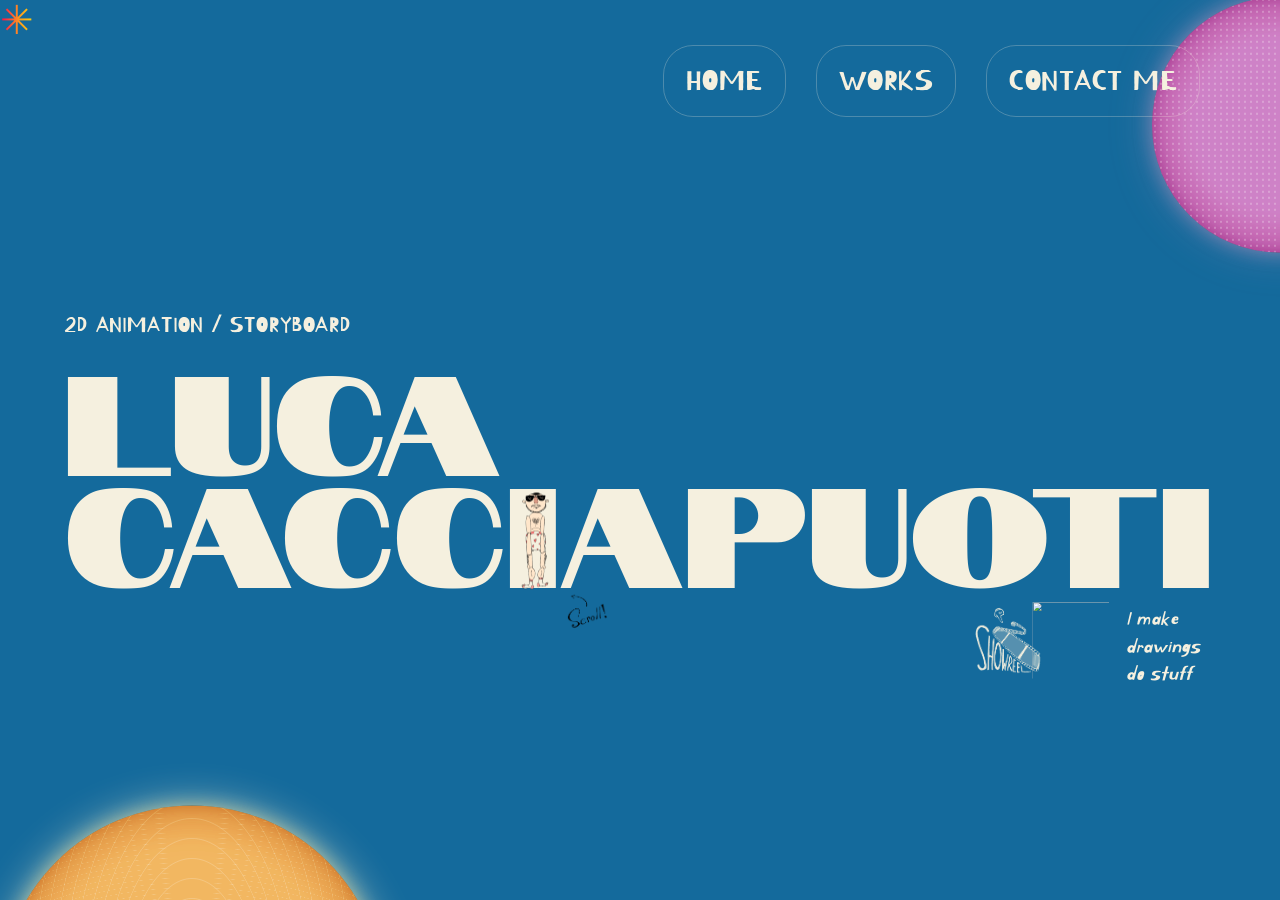
==== index.html @ f77427c1 "PHONEupdate_home35" ====
<!DOCTYPE html>
<html lang="en">
<head>
    <meta charset="UTF-8">
    <meta name="viewport" content="width=device-width, initial-scale=1.0">
    <title>Home</title>
    <link rel="stylesheet" href="css/style.css">

    <style>
        /* =========================
           ABOUT ME - ICONA
        ========================= */

        .name-stack {
            position: relative;
        }

        .about-me-button,
        .showreel-button {
            position: absolute;
            left: calc(83% + var(--about-me-offset, 30px));
            top: 112%;
            width: clamp(55px, 7vw, 100px);
            aspect-ratio: 1;
            padding: 0;
            border: 0;
            background: transparent;
            cursor: pointer;
            z-index: 20;

            opacity: 0;
            animation:
                aboutMeEntrance 0.7s ease 1.2s forwards,
                aboutMeWiggle 2.4s ease-in-out 1.2s infinite alternate;

            transform-origin: center;
            scale: 1;
            transition: scale 0.25s ease;
        }

        .about-me-button:hover,
        .showreel-button:hover {
            scale: 1.1;
        }

        .showreel-button {
            left: calc(83% + var(--about-me-offset, 30px) - clamp(85px, 10vw, 125px));
        }

        .about-me-button img,
        .showreel-button img {
            position: absolute;
            inset: 0;
            display: block;
            width: 170%;
            height: 170%;
            object-fit: contain;
            pointer-events: none;
        }

        .about-me-button .about-frame-2,
        .about-me-button .about-frame-3,
        .showreel-button .showreel-frame-2,
        .showreel-button .showreel-frame-3 {
            opacity: 0;
        }

        @keyframes aboutMeEntrance {
            from {
                opacity: 0;
                translate: 0 20px;
            }
            to {
                opacity: 1;
                translate: 0 0;
            }
        }

        @keyframes aboutMeWiggle {
            from { rotate: -4deg; }
            to { rotate: 4deg; }
        }


        /* =========================
           ABOUT ME - OVERLAY
        ========================= */

        .about-overlay {
            position: fixed;
            inset: 0;
            z-index: 99999;

            display: flex;
            align-items: center;
            justify-content: center;

            box-sizing: border-box;
            padding: 30px;

            background: rgba(12, 24, 35, 0.72);
            backdrop-filter: blur(7px);
            -webkit-backdrop-filter: blur(7px);

            opacity: 0;
            visibility: hidden;
            pointer-events: none;

            transition:
                opacity 0.3s ease,
                visibility 0.3s ease;
        }

        .about-overlay.is-open {
            opacity: 1;
            visibility: visible;
            pointer-events: auto;
        }

        .about-panel {
            position: relative;

            display: grid;
            grid-template-columns: minmax(0, 1fr) minmax(0, 0.9fr);
            align-items: center;
            gap: clamp(30px, 5vw, 80px);

            box-sizing: border-box;
            width: min(100%, 1050px);
            max-height: 85vh;
            overflow-y: auto;

            padding: clamp(30px, 5vw, 70px);

            background: #f3f0e8;
            color: #202020;
            border-radius: 4px;

            transform: translateY(25px) scale(0.97);
            transition: transform 0.4s cubic-bezier(.2, .8, .2, 1);
        }

        .about-overlay.is-open .about-panel {
            transform: translateY(0) scale(1);
        }


        /* =========================
           SHOWREEL - MINIPLAYER OVERLAY
        ========================= */

        .showreel-overlay {
            position: fixed;
            inset: 0;
            z-index: 100000;
            display: flex;
            align-items: center;
            justify-content: center;
            box-sizing: border-box;
            padding: 24px;
            background: rgba(12, 24, 35, 0.78);
            backdrop-filter: blur(7px);
            -webkit-backdrop-filter: blur(7px);
            opacity: 0;
            visibility: hidden;
            pointer-events: none;
            transition: opacity 0.3s ease, visibility 0.3s ease;
        }

        .showreel-overlay.is-open {
            opacity: 1;
            visibility: visible;
            pointer-events: auto;
        }

        .showreel-player {
            position: relative;
            width: min(100%, 1000px);
            max-width: 90vw;
            aspect-ratio: 16 / 9;
            background: #000;
            border: 3px solid #f3f0e8;
            border-radius: 4px;
            box-shadow: 0 18px 70px rgba(0, 0, 0, 0.35);
            transform: translateY(20px) scale(0.97);
            transition: transform 0.35s cubic-bezier(.2, .8, .2, 1);
        }

        .showreel-overlay.is-open .showreel-player {
            transform: translateY(0) scale(1);
        }

        .showreel-player iframe {
            display: block;
            width: 100%;
            height: 100%;
            border: 0;
        }

        .showreel-close {
            position: absolute;
            top: -48px;
            right: -2px;
            width: 42px;
            height: 42px;
            padding: 0;
            border: 0;
            background: transparent;
            color: #f3f0e8;
            font: inherit;
            font-size: 38px;
            line-height: 1;
            cursor: pointer;
            transition: rotate 0.25s ease, scale 0.25s ease;
        }

        .showreel-close:hover {
            rotate: 90deg;
            scale: 1.1;
        }

        @media (max-width: 600px) {
            .showreel-overlay {
                padding: 18px;
            }

            .showreel-player {
                width: 100%;
                max-width: 100%;
            }

            .showreel-close {
                top: -44px;
                right: -4px;
            }
        }


        /* =========================
           ABOUT ME - PULSANTE DI CHIUSURA
        ========================= */

        .about-close {
            position: absolute;
            top: 12px;
            right: 16px;
            z-index: 10;

            display: flex;
            align-items: center;
            justify-content: center;

            width: 42px;
            height: 42px;
            padding: 0;

            border: none;
            background: transparent;
            color: inherit;

            font: inherit;
            font-size: 34px;
            line-height: 1;

            cursor: pointer;
            transition: rotate 0.25s ease, scale 0.25s ease;
        }

        .about-close:hover {
            rotate: 90deg;
            scale: 1.1;
        }


        /* =========================
           ABOUT ME - TESTO
        ========================= */

        .about-copy {
            position: relative;
            z-index: 2;
            min-width: 0;
        }

        .about-copy .about-eyebrow {
            margin: 0 0 15px;
            font-size: 12px;
            letter-spacing: 0.16em;
            text-transform: uppercase;
        }

        .about-copy h2 {
            margin: 0 0 25px;
            font-size: clamp(36px, 5vw, 64px);
            line-height: 0.95;
            letter-spacing: -0.06em;
        }

        .about-copy p {
            max-width: 440px;
            margin: 0 0 16px;
            font-size: clamp(14px, 1.2vw, 17px);
            line-height: 1.7;
        }


        /* =========================
           FOTO - CERCHI SOVRAPPOSTI
        ========================= */

        .about-photos {
            position: relative;
            display: block;
            width: 100%;
            max-width: 390px;
            aspect-ratio: 1;
            justify-self: center;
            min-width: 0;
            overflow: visible;
        }

        .about-photo-card {
            position: absolute;
            box-sizing: border-box;

            width: 62%;
            aspect-ratio: 1;
            padding: 0;

            border-radius: 50%;
            overflow: hidden;
            background: #fffdf4;

            box-shadow: 0 5px 18px rgba(0, 0, 0, 0.2);

            transition:
                transform 0.35s ease,
                box-shadow 0.35s ease;
        }

        .about-photo-card img {
            position: absolute !important;

            top: 50% !important;
            left: 50% !important;
            right: auto !important;
            bottom: auto !important;

            display: block !important;
            width: 130% !important;
            height: 130% !important;

            max-width: none !important;
            max-height: none !important;

            margin: 0 !important;
            padding: 0 !important;
            border: 0 !important;

            border-radius: 0;
            object-fit: cover !important;
            object-position: center;

            transform: translate(-50%, -50%) !important;

            opacity: 1 !important;
            visibility: visible !important;
        }

        .about-photo-1 img {
            top: calc(60% + 10px) !important;
        }

        .about-photo-1 {
            top: -20%;
            left: -10%;
            rotate: -8deg;
            z-index: 1;
        }

        .about-photo-2 {
            top: 8%;
            left: 49%;
            rotate: 6deg;
            z-index: 3;
        }

        .about-photo-3 {
            top: 58%;
            left: 4%;
            rotate: -3deg;
            z-index: 2;
        }

        .about-photos:hover .about-photo-1 {
            transform: translate(-5px, -5px);
        }

        .about-photos:hover .about-photo-2 {
            transform: translate(5px, -3px);
        }

        .about-photos:hover .about-photo-3 {
            transform: translate(0, 5px);
        }


        /* =========================
           LAYOUT MOBILE - ABOUT ME
        ========================= */

        @media (max-width: 700px) {
            .about-overlay {
                padding: 16px;
            }

            .about-panel {
                grid-template-columns: minmax(0, 1fr);
                gap: 20px;

                width: 100%;
                max-height: 90vh;

                padding: 55px 25px 25px;
            }

            .about-copy h2 {
                font-size: clamp(36px, 10vw, 52px);
            }

            .about-copy p {
                font-size: 14px;
            }

            .about-photos {
                width: min(130%, 300px);
                height: auto;
                aspect-ratio: 1;
                margin: 5px auto 0;
            }

            .about-photo-card {
                width: 62%;
                height: auto;
                aspect-ratio: 1;
                padding: 0;
                overflow: hidden;
                border-radius: 50%;
            }

            .about-photo-card img {
                top: 50% !important;
                left: 50% !important;
                right: auto !important;
                bottom: auto !important;

                width: 100% !important;
                height: 100% !important;

                transform: translate(-50%, -50%) !important;
            }

            .about-photo-1 img {
                top: calc(50% + 10px) !important;
            }
        }


        /* =========================
           MOBILE - HOME PAGE
        ========================= */

        @media screen and (max-width: 600px) {

            .scroll-prompt,
            #custom-cursor {
                display: none !important;
                visibility: hidden !important;
                opacity: 0 !important;
                pointer-events: none !important;
            }

            body .navigation {
                position: fixed !important;

                top: 16px !important;
                left: 50% !important;
                right: auto !important;
                bottom: auto !important;

                transform: translateX(-50%) !important;

                display: flex !important;
                flex-direction: row !important;
                justify-content: center !important;
                align-items: center !important;

                gap: 10px !important;

                width: max-content !important;
                max-width: calc(100% - 20px) !important;
                box-sizing: border-box;

                padding: 4px !important;
                margin: 0 !important;

                z-index: 1000 !important;
            }

            body .navigation a {
                display: inline-flex !important;
                align-items: center;
                justify-content: center;

                white-space: nowrap !important;

                font-size: 1.08em !important;
                padding: 8px 12px !important;

                box-sizing: border-box;
            }

            .hero h1.original-name {
                font-size: clamp(55px, 15vw, 110px) !important;
            }

            .mobile-break {
                display: initial !important;
            }

            .hero .tagline {
                font-size: 1.1em !important;
            }
        }


        /* Interruzione del cognome disattivata su desktop */

        .mobile-break {
            display: none;
        }


        /* =========================
           ACCESSIBILITÀ
        ========================= */

        @media (prefers-reduced-motion: reduce) {
            .about-me-button,
            .showreel-button {
                animation: none;
                opacity: 1;
                rotate: 0deg;
            }

            .about-me-button:hover,
            .showreel-button:hover {
                scale: 1;
            }

            .about-overlay,
            .about-panel,
            .about-close,
            .about-photo-card,
            .showreel-overlay,
            .showreel-player,
            .showreel-close {
                transition: none;
            }
        }


        /* =========================
           MOBILE HOME - ELEMENTI INGRANDITI
           Solo smartphone
        ========================= */

        @media screen and (max-width: 600px) {

            #scene .name-stack h1.original-name,
            #scene .name-stack span.name-copy {
                font-size: 500px !important;
            }

            #scene .hero .name-stack::before {
                font-size: 160px !important;
            }

            #scene .circle-large {
                width: 1000px !important;
            }

            #scene .circle-medium {
                width: 940px !important;
            }

            #scene .circle-small {
                width: 700px !important;
            }

            /* -------------------------
               POSIZIONE INIZIALE DEI CERCHI
               Modificabile solo da mobile
            ------------------------- */

            .circles-background .entry-large {
                translate: -100px 0;
            }

            .circles-background .entry-medium {
                translate: -100px -80px;
            }

            /* -------------------------
               SHOWREEL E ABOUT ME
            ------------------------- */

            #scene .name-stack .showreel-button,
            #scene .name-stack .about-me-button {
                top: 112% !important;

                width: 250px !important;
                height: 250px !important;

                aspect-ratio: 1;
                box-sizing: border-box;
            }

            #scene .name-stack .showreel-button {
                left: 55% !important;
            }

            #scene .name-stack .about-me-button {
                left: 69.5% !important;
            }

            #scene .name-stack .showreel-button img,
            #scene .name-stack .about-me-button img {
                width: 145% !important;
                height: 145% !important;
            }

            /* -------------------------
               TAGLINE
            ------------------------- */

            #scene .hero .tagline {
                position: relative !important;

                top: 550px !important;
                left: -200px !important;
                right: auto !important;
                bottom: auto !important;

                width: max-content !important;
                max-width: 90vw !important;

                margin: 0 !important;

                font-size: 110px !important;
                line-height: 1.05 !important;

                z-index: 5;
            }

            /* -------------------------
               PERSONAGGIO - POSIZIONE MOBILE
               Questi valori sono aggiornati
               anche durante il trascinamento
            ------------------------- */

            #scene {
                --character-mobile-x: 1450px;
                --character-mobile-y: 685px;
            }

            #scene .name-stack #character {
                position: absolute !important;

                left: var(--character-mobile-x) !important;
                top: var(--character-mobile-y) !important;
                right: auto !important;
                bottom: auto !important;

                scale: 1.75 !important;
                transform-origin: top left !important;

                /* Permette di trascinare il personaggio col dito */
                touch-action: none;
                user-select: none;
                -webkit-user-select: none;
                -webkit-user-drag: none;
                cursor: grab;
            }

            #scene .name-stack #character img {
                -webkit-user-drag: none;
                user-select: none;
                -webkit-user-select: none;
            }

            #scene .name-stack #character.is-dragging {
                cursor: grabbing;
            }
        }

    </style>
</head>

<body>

    <div id="camera">
        <div id="scene">

            <div class="circles-background" aria-hidden="true">
                <div class="circle-entry entry-large">
                    <div class="circle circle-large"></div>
                </div>

                <div class="circle-entry entry-medium">
                    <div class="circle circle-medium"></div>
                </div>

                <div class="circle-entry entry-small">
                    <div class="circle circle-small"></div>
                </div>
            </div>

            <main class="hero">

                <div class="name-stack">

                    <h1 class="original-name">
                        LUCA<br><span class="surname">CACCIA<br class="mobile-break">PUOTI</span>
                    </h1>

                    <span class="name-copy copy-3" aria-hidden="true">
                        LUCA<br><span class="surname">CACCIA<br class="mobile-break">PUOTI</span>
                    </span>

                    <span class="name-copy copy-4" aria-hidden="true">
                        LUCA<br><span class="surname">CACCIA<br class="mobile-break">PUOTI</span>
                    </span>


                    <!-- Personaggio -->
                    <div id="character" aria-hidden="true">

                        <div class="part leg-left-upper">
                            <img src="assets/CH/Up_Leg_SX.png" alt="">
                            <div class="part leg-left-lower">
                                <img src="assets/CH/Low_Leg_SX.png" alt="">
                            </div>
                        </div>

                        <div class="part leg-right-upper">
                            <img src="assets/CH/Up_Leg_DX.png" alt="">
                            <div class="part leg-right-lower">
                                <img src="assets/CH/Low_Leg_DX.png" alt="">
                            </div>
                        </div>

                        <div class="part torso">
                            <img src="assets/CH/torso.png" alt="">
                        </div>

                        <div class="part arm-left-upper">
                            <img src="assets/CH/Up_Arm_SX.png" alt="">
                            <div class="part arm-left-lower">
                                <img src="assets/CH/Low_Arm_SX.png" alt="">
                            </div>
                        </div>

                        <div class="part arm-right-upper">
                            <img src="assets/CH/Up_Arm_DX.png" alt="">
                            <div class="part arm-right-lower">
                                <img src="assets/CH/Low_Arm_DX.png" alt="">
                            </div>
                        </div>

                        <div class="part head head-idle">
                            <img src="assets/CH/head_idle.png" alt="">
                        </div>

                        <div class="part head head-moving">
                            <img src="assets/CH/head_moving.png" alt="">
                        </div>

                    </div>


                    <!-- Icona animata Showreel -->
                    <button
                        class="showreel-button"
                        id="showreel-trigger"
                        type="button"
                        aria-label="Open showreel"
                        title="Showreel"
                        aria-haspopup="dialog"
                        aria-controls="showreel-overlay"
                        aria-expanded="false"
                    >
                        <img src="images/SR1.webp" alt="" class="showreel-frame-1">
                        <img src="images/SR2.webp" alt="" class="showreel-frame-2">
                        <img src="images/SR3.webp" alt="" class="showreel-frame-3">
                    </button>


                    <!-- Icona animata About Me -->
                    <button
                        class="about-me-button"
                        id="about-me-trigger"
                        type="button"
                        aria-label="About Me"
                        title="About Me"
                        aria-haspopup="dialog"
                        aria-controls="about-overlay"
                        aria-expanded="false"
                    >
                        <img src="images/AboutMe-1.webp" alt="" class="about-frame-1">
                        <img src="images/AboutMe-2.webp" alt="" class="about-frame-2">
                        <img src="images/AboutMe-3.webp" alt="" class="about-frame-3">
                    </button>

                </div>


                <div class="scroll-prompt" aria-hidden="true">
                    <img
                        src="assets/Scroll/Frame_1.webp"
                        alt=""
                        class="scroll-frame frame-one"
                    >

                    <img
                        src="assets/Scroll/Frame_2.webp"
                        alt=""
                        class="scroll-frame frame-two"
                    >
                </div>

                <p class="tagline">I make drawings do stuff</p>

            </main>

        </div>
    </div>


    <!-- Navigazione -->
    <nav class="navigation">
        <a href="index.html">HOME</a>
        <a href="works.html">WORKS</a>
        <a href="contact.html">CONTACT ME</a>
    </nav>


    <!-- OVERLAY ABOUT ME -->
    <div
        class="about-overlay"
        id="about-overlay"
        aria-hidden="true"
        inert
    >
        <section
            class="about-panel"
            role="dialog"
            aria-modal="true"
            aria-labelledby="about-title"
        >

            <button
                class="about-close"
                id="about-close"
                type="button"
                aria-label="Close About Me"
            >&times;</button>

            <div class="about-copy">

                <p class="about-eyebrow">A brief introduction</p>

                <h2 id="about-title">Hi! Name's<br>Luca.</h2>

                <p>
                    I'm an Italian 2D Animator and Storyboard Artist based in Milan.
                </p>

                <p>
                    I graduated from NABA in 2025 with a degree in Cinema and Animation,
                    where I learned how to draw characters and bring them to life through
                    different animation techniques: paperless, traditional hand-drawn,
                    cutout, and even stop-motion.
                </p>

                <p>
                    I specialize in character animation, but I also work on storyboards
                    and animatics, always putting storytelling and expressive action
                    front and center.
                </p>

            </div>

            <div class="about-photos" aria-label="Photos of Luca">

                <div class="about-photo-card about-photo-1">
                    <img src="images/Me-1.webp" alt="Luca">
                </div>

                <div class="about-photo-card about-photo-2">
                    <img src="images/Me-2.webp" alt="Luca">
                </div>

                <div class="about-photo-card about-photo-3">
                    <img src="images/Me-3.webp" alt="Luca">
                </div>

            </div>

        </section>
    </div>


    <!-- OVERLAY SHOWREEL -->
    <div
        class="showreel-overlay"
        id="showreel-overlay"
        aria-hidden="true"
        inert
    >
        <section
            class="showreel-player"
            role="dialog"
            aria-modal="true"
            aria-label="Showreel video player"
        >
            <button
                class="showreel-close"
                id="showreel-close"
                type="button"
                aria-label="Close showreel"
            >&times;</button>

            <iframe
                id="showreel-video"
                title="Luca Cacciapuoti Showreel"
                src=""
                data-src="https://www.youtube-nocookie.com/embed/DF7BWfxTRBk?autoplay=1&rel=0"
                allow="autoplay; encrypted-media; picture-in-picture; web-share"
                referrerpolicy="strict-origin-when-cross-origin"
                allowfullscreen
            ></iframe>
        </section>
    </div>


    <!-- Cursore personalizzato -->
    <div id="custom-cursor" aria-hidden="true">✳</div>


    <!-- Script personaggio esistente -->
    <script src="js/character.js"></script>

    <script>
    document.addEventListener("DOMContentLoaded", () => {

        const rootStyle = getComputedStyle(document.documentElement);

        /* =========================
           ANIMAZIONE DEI CERCHI
        ========================= */

        const cerchi = [
            {
                elemento: document.querySelector(".circle-large"),
                rotazione: "--restart-grande",
                timer: "--timer-grande",
                ritardo: "--ritardo-grande",
                animazione: "rotateLarge"
            },
            {
                elemento: document.querySelector(".circle-medium"),
                rotazione: "--restart-medio",
                timer: "--timer-medio",
                ritardo: "--ritardo-medio",
                animazione: "rotateMedium"
            },
            {
                elemento: document.querySelector(".circle-small"),
                rotazione: "--restart-piccolo",
                timer: "--timer-piccolo",
                ritardo: "--ritardo-piccolo",
                animazione: "rotateSmall"
            }
        ];

        const leggiMs = variabile => {
            const valore = rootStyle
                .getPropertyValue(variabile)
                .trim();

            const numero = parseFloat(valore);

            if (!Number.isFinite(numero)) return 0;
            if (valore.endsWith("ms")) return numero;
            if (valore.endsWith("s")) return numero * 1000;

            return 0;
        };

        cerchi.forEach(({
            elemento,
            rotazione,
            timer,
            ritardo,
            animazione
        }) => {

            if (!elemento) return;

            const durataRotazione = leggiMs(rotazione);
            const intervalloRiavvio = leggiMs(timer);
            const ritardoIniziale = leggiMs(ritardo);

            if (durataRotazione <= 0 || intervalloRiavvio <= 0) {
                return;
            }

            elemento.style.animation = "none";

            setTimeout(() => {

                const avviaRotazione = () => {
                    elemento.style.animation = "none";
                    void elemento.offsetWidth;

                    elemento.style.animation =
                        `${animazione} ${durataRotazione}ms linear infinite`;
                };

                avviaRotazione();

                setInterval(avviaRotazione, intervalloRiavvio);

            }, ritardoIniziale);
        });


        /* =========================
           ANIMAZIONE CICLICA DELLE ICONE
        ========================= */

        const animateIconFrames = (buttonSelector, frameClass) => {
            const button = document.querySelector(buttonSelector);
            if (!button) return;

            const frames = [
                button.querySelector(`.${frameClass}-1`),
                button.querySelector(`.${frameClass}-2`),
                button.querySelector(`.${frameClass}-3`)
            ];

            let currentFrame = 0;

            frames.forEach((frame, index) => {
                if (frame) {
                    frame.style.opacity = index === 0 ? "1" : "0";
                }
            });

            setInterval(() => {
                frames.forEach((frame, index) => {
                    if (frame) {
                        frame.style.opacity =
                            index === currentFrame ? "1" : "0";
                    }
                });

                currentFrame = (currentFrame + 1) % frames.length;
            }, 150);
        };

        animateIconFrames("#about-me-trigger", "about-frame");
        animateIconFrames("#showreel-trigger", "showreel-frame");


        /* =========================
           TRASCINAMENTO PERSONAGGIO
           Solo touch su dispositivi mobili
        ========================= */

        const character = document.querySelector("#character");
        const scene = document.querySelector("#scene");
        const mobileQuery = window.matchMedia("(max-width: 600px)");

        if (character && scene) {

            let dragging = false;
            let pointerId = null;

            let startPointerX = 0;
            let startPointerY = 0;

            let startCharacterX = 0;
            let startCharacterY = 0;

            const readCoordinate = (variable, fallback) => {
                const value = parseFloat(
                    getComputedStyle(scene).getPropertyValue(variable)
                );

                return Number.isFinite(value) ? value : fallback;
            };

            character.addEventListener("pointerdown", event => {

                /* Non modificare il comportamento del desktop */
                if (!mobileQuery.matches || event.pointerType !== "touch") {
                    return;
                }

                event.preventDefault();

                dragging = true;
                pointerId = event.pointerId;

                startPointerX = event.clientX;
                startPointerY = event.clientY;

                startCharacterX = readCoordinate(
                    "--character-mobile-x",
                    1450
                );

                startCharacterY = readCoordinate(
                    "--character-mobile-y",
                    685
                );

                character.classList.add("is-dragging");

                try {
                    character.setPointerCapture(pointerId);
                } catch (error) {
                    /* Il trascinamento continua tramite gli eventi globali */
                }
            });

            character.addEventListener("pointermove", event => {

                if (!dragging || event.pointerId !== pointerId) {
                    return;
                }

                event.preventDefault();

                const deltaX = event.clientX - startPointerX;
                const deltaY = event.clientY - startPointerY;

                scene.style.setProperty(
                    "--character-mobile-x",
                    `${startCharacterX + deltaX}px`
                );

                scene.style.setProperty(
                    "--character-mobile-y",
                    `${startCharacterY + deltaY}px`
                );
            });

            const stopDragging = event => {

                if (!dragging) return;

                if (
                    event &&
                    pointerId !== null &&
                    event.pointerId !== pointerId
                ) {
                    return;
                }

                dragging = false;
                pointerId = null;

                character.classList.remove("is-dragging");
            };

            character.addEventListener("pointerup", stopDragging);
            character.addEventListener("pointercancel", stopDragging);
            character.addEventListener("lostpointercapture", () => {
                dragging = false;
                pointerId = null;
                character.classList.remove("is-dragging");
            });
        }


        /* =========================
           APERTURA E CHIUSURA SHOWREEL
        ========================= */

        const showreelButton = document.querySelector("#showreel-trigger");
        const showreelOverlay = document.querySelector("#showreel-overlay");
        const showreelPlayer = showreelOverlay?.querySelector(".showreel-player");
        const showreelClose = document.querySelector("#showreel-close");
        const showreelVideo = document.querySelector("#showreel-video");

        if (
            showreelButton &&
            showreelOverlay &&
            showreelPlayer &&
            showreelClose &&
            showreelVideo
        ) {
            let showreelPreviousFocus = null;

            const openShowreel = () => {
                showreelPreviousFocus = document.activeElement;

                showreelOverlay.inert = false;
                showreelOverlay.setAttribute("aria-hidden", "false");
                showreelOverlay.classList.add("is-open");

                showreelButton.setAttribute("aria-expanded", "true");

                showreelVideo.src = showreelVideo.dataset.src;

                showreelClose.focus();
            };

            const closeShowreel = () => {
                if (!showreelOverlay.classList.contains("is-open")) {
                    return;
                }

                showreelOverlay.classList.remove("is-open");
                showreelOverlay.setAttribute("aria-hidden", "true");
                showreelOverlay.inert = true;

                showreelButton.setAttribute("aria-expanded", "false");

                showreelVideo.src = "";

                if (showreelPreviousFocus) {
                    showreelPreviousFocus.focus();
                }
            };

            showreelButton.addEventListener("click", openShowreel);
            showreelClose.addEventListener("click", closeShowreel);

            showreelOverlay.addEventListener("click", event => {
                if (event.target === showreelOverlay) {
                    closeShowreel();
                }
            });

            document.addEventListener("keydown", event => {
                if (
                    event.key === "Escape" &&
                    showreelOverlay.classList.contains("is-open")
                ) {
                    closeShowreel();
                }
            });

            showreelOverlay.addEventListener("keydown", event => {
                if (event.key !== "Tab") return;

                event.preventDefault();
                showreelClose.focus();
            });
        }


        /* =========================
           APERTURA E CHIUSURA ABOUT ME
        ========================= */

        const aboutButton = document.querySelector("#about-me-trigger");
        const overlay = document.querySelector("#about-overlay");
        const panel = overlay?.querySelector(".about-panel");
        const closeButton = document.querySelector("#about-close");

        if (aboutButton && overlay && panel && closeButton) {

            let previousFocus = null;

            const openOverlay = () => {
                previousFocus = document.activeElement;

                overlay.inert = false;
                overlay.setAttribute("aria-hidden", "false");
                overlay.classList.add("is-open");

                aboutButton.setAttribute("aria-expanded", "true");

                closeButton.focus();
            };

            const closeOverlay = () => {
                if (!overlay.classList.contains("is-open")) {
                    return;
                }

                overlay.classList.remove("is-open");
                overlay.setAttribute("aria-hidden", "true");
                overlay.inert = true;

                aboutButton.setAttribute("aria-expanded", "false");

                if (previousFocus) {
                    previousFocus.focus();
                }
            };

            aboutButton.addEventListener("click", openOverlay);
            closeButton.addEventListener("click", closeOverlay);

            overlay.addEventListener("click", event => {
                if (event.target === overlay) {
                    closeOverlay();
                }
            });

            document.addEventListener("keydown", event => {
                if (
                    event.key === "Escape" &&
                    overlay.classList.contains("is-open")
                ) {
                    closeOverlay();
                }
            });

            overlay.addEventListener("keydown", event => {
                if (event.key !== "Tab") return;

                const focusable = [
                    ...panel.querySelectorAll(
                        'button, a[href], input, textarea, select, [tabindex]:not([tabindex="-1"])'
                    )
                ].filter(element => !element.disabled);

                if (focusable.length === 0) return;

                const first = focusable[0];
                const last = focusable[focusable.length - 1];

                if (
                    event.shiftKey &&
                    document.activeElement === first
                ) {
                    event.preventDefault();
                    last.focus();

                } else if (
                    !event.shiftKey &&
                    document.activeElement === last
                ) {
                    event.preventDefault();
                    first.focus();
                }
            });
        }
    });
    </script>

    <script src="click-sparks.js"></script>
    <script src="./custom-cursor.js"></script>
    <script src="js/camera.js"></script>

</body>
</html>
---- css/style.css ----
@import url('https://fonts.googleapis.com/css2?family=DM+Mono:wght@400;500&family=Space+Grotesk:wght@400;500;600;700&display=swap');
@import url('https://fonts.googleapis.com/css2?family=Notable&display=swap');
@import url('https://fonts.googleapis.com/css2?family=Kirang+Haerang&display=swap');

:root {
    --background: #f3f0e8;
    --text: #f5f0df;
    --accent: #146a9c;
    --line: rgba(245, 240, 223, 0.25);
    --name-size: clamp(120px, 11vw, 360px);

    /* Tempi delle animazioni */
    --restart-grande: 100s;
    --restart-medio: 80s;
    --restart-piccolo: 65s;

    /* Ritardi iniziali */
    --ritardo-grande: 3s;
    --ritardo-medio: 8s;
    --ritardo-piccolo: 5s;

    /* Tempi prima del riavvio */
    --timer-grande: 74s;
    --timer-medio: 80s;
    --timer-piccolo: 65s;
}

* {
    margin: 0;
    padding: 0;
    box-sizing: border-box;
    -webkit-user-select: none;
    -moz-user-select: none;
    -ms-user-select: none;
    user-select: none;
}

body {
    background: #146a9c !important;
    color: var(--text);
    font-family: 'Space Grotesk', sans-serif;
    min-height: 100vh;
    overflow-x: hidden;
    animation: backgroundFade 0.8s ease both;
}

/* ==============================
   MENU DI NAVIGAZIONE
   ============================== */

.navigation {
    position: fixed;
    top: 45px;
    right: 80px;
    display: flex;
    justify-content: flex-end;
    align-items: center;
    gap: 30px;
    z-index: 10;
}

.navigation a {
    display: inline-block;
    color: var(--text);
    text-decoration: none;
    font-family: 'Kirang Haerang', cursive;
    font-size: 32px;
    text-transform: uppercase;
    letter-spacing: 0.5px;
    padding: 15px 22px;
    border: 1px solid var(--line);
    border-radius: 30px;
    transition: background-color 0.2s, color 0.2s;
}

.navigation a:hover {
    background: var(--text);
    color: #146a9c;
}

/* ==============================
   HOME
   ============================== */

.hero {
    min-height: 100svh;
    position: relative;
    display: grid;
    grid-template-columns: minmax(0, auto) 180px;
    align-content: center;
    align-items: end;
    justify-content: start;
    gap: 35px;
    padding: 160px 5% 110px;
}

.hero h1 {
    font-size: var(--name-size);
    font-weight: 700;
    letter-spacing: -0.02em;
    line-height: 0.8;
    text-transform: uppercase;
    position: relative;
    z-index: 1;
}

.name-stack {
    position: relative;
    width: fit-content;
    animation: nameBlockEnter 0.8s ease-in both;
}

@keyframes nameBlockEnter {
    from {
        transform: translate(-8px, 8px);
    }

    to {
        transform: translate(0, 0);
    }
}

/* Nome originale */

.hero .name-stack .original-name {
    font-family: 'Notable', sans-serif;
    position: relative;
    z-index: 5;
    opacity: 0;
    animation: originalAppear 0.8s ease 0.5s both;
}

/* Copie del nome */

.name-copy {
    font-family: 'Notable', sans-serif;
    position: absolute;
    left: 0;
    bottom: 0;
    width: max-content;
    font-size: var(--name-size);
    font-weight: 700;
    letter-spacing: -0.02em;
    line-height: 0.8;
    text-transform: uppercase;
    white-space: normal;
    pointer-events: none;
    opacity: 0;
    animation:
        copyAppear 0.8s ease 0.8s both,
        copiesDisappear 0.8s ease 2.2s forwards;
}

.copy-3 {
    z-index: 3;
    transform: translate(-32px, 32px);
    animation-delay: 0.1s, 0.7s;
    --copy-opacity: 0.25;
    color: #4d91b5;
}

.copy-4 {
    z-index: 4;
    transform: translate(-16px, 16px);
    animation-delay: 0.3s, 0.9s;
    --copy-opacity: 0.55;
    color: #a4c6d8;
}

@keyframes copyAppear {
    from {
        opacity: 0;
    }

    to {
        opacity: var(--copy-opacity);
    }
}

@keyframes originalAppear {
    from {
        opacity: 0;
    }

    to {
        opacity: 1;
    }
}

@keyframes copiesDisappear {
    to {
        opacity: 0;
    }
}

/* Sottotitolo */

.tagline {
    font-family: 'Kirang Haerang', cursive;
    max-width: 320px;
    font-size: 42px;
    font-weight: 500;
    line-height: 1.3;
    padding-bottom: 5px;
    position: relative;
    top: 230px;
    font-style: italic;
    opacity: 0;
    animation: fadeInUp 0.8s ease 1.3s both;
    transition: transform 200ms ease;
    transform-origin: center;
}

.tagline:hover {
    transform: scale(1.08);
}

p.tagline {
    display: inline-block;
    transition: scale 200ms ease;
}

p.tagline:hover {
    scale: 1.15;
}

/* ==============================
   TESTO DECORATIVO
   Posizionato rispetto al titolo
   ============================== */

.name-stack::before {
    content: "2D ANIMATION  /  STORYBOARD";
    position: absolute;
    top: -80px;
    left: 0;
    right: auto;
    bottom: auto;
    transform: none;
    font-family: 'Kirang Haerang', cursive;
    font-size: 48px;
    font-weight: 400;
    letter-spacing: 1px;
    line-height: normal;
    white-space: nowrap;
    opacity: 0;
    animation: fadeIn 0.8s ease 1.6s both;
}

/* Linea decorativa */

.hero::after {
    transform: scaleX(0);
    transform-origin: left;
    animation: lineReveal 0.8s ease 2s both;
}

/* ==============================
   ANIMAZIONI GENERALI
   ============================== */

@keyframes backgroundFade {
    from {
        background-color: transparent;
    }

    to {
        background-color: var(--background);
    }
}

@keyframes fadeIn {
    from {
        opacity: 0;
    }

    to {
        opacity: 1;
    }
}

@keyframes fadeInUp {
    from {
        opacity: 0;
        transform: translateY(20px);
    }

    to {
        opacity: 1;
        transform: translateY(0);
    }
}

@keyframes lineReveal {
    from {
        transform: scaleX(0);
    }

    to {
        transform: scaleX(1);
    }
}

/* ==============================
   SFONDO ANIMATO: CERCHI
   ============================== */

.circles-background {
    position: fixed;
    inset: 0;
    overflow: hidden;
    pointer-events: none;
    z-index: 0;
}

.circle-entry {
    position: absolute;
    inset: 0;
    pointer-events: none;
}

.circle-large,
.circle-medium,
.circle-small {
    position: absolute;
    left: 0;
    bottom: 0;
    aspect-ratio: 1;
    border-radius: 50%;
    isolation: isolate;
}

/* Cerchio grande */

.circle-large {
    width: 30vmax;
    transform-origin: 70% -100%;
    background: #ffb24ec9;
    animation: rotateLarge var(--restart-grande) linear
        var(--ritardo-grande) infinite;

    background-image:
        repeating-radial-gradient(
            ellipse 50% 100% at 50% 50%,
            transparent 0,
            transparent 18px,
            rgba(255, 255, 255, 0.2) 19px,
            transparent 20px
        ),
        repeating-radial-gradient(
            ellipse 100% 50% at 50% 50%,
            transparent 0,
            transparent 18px,
            rgba(255, 255, 255, 0.2) 19px,
            transparent 20px
        );

    background-size: 100% 100%;

    filter:
        drop-shadow(0 0 18px rgba(255, 233, 146, 0.55))
        drop-shadow(0 0 38px rgba(255, 247, 211, 0.616));
}

/* Cerchio medio */

.circle-medium {
    width: 28vmax;
    transform-origin: -30% 60%;
    background: #7fe962a1;
    animation: rotateMedium var(--restart-medio) linear
        var(--ritardo-medio) infinite;

    background-image: repeating-radial-gradient(
        circle at 50% 50%,
        transparent 0,
        transparent 18px,
        rgba(255, 255, 255, 0.22) 19px,
        transparent 20px
    );

    background-size: 100% 100%;

    filter:
        drop-shadow(0 0 18px rgba(147, 223, 126, 0.55))
        drop-shadow(0 0 38px rgba(147, 223, 126, 0.30));
}

/* Cerchio piccolo */

.circle-small {
    width: 20vmax;
    transform-origin: 40% 130%;
    background: #ff83d4a2;
    animation: rotateSmall var(--restart-piccolo) linear
        var(--ritardo-piccolo) infinite;

    background-image: radial-gradient(
        circle,
        rgba(255, 255, 255, 0.25) 1.5px,
        transparent 2px
    );

    background-size: 12px 12px;

    filter:
        drop-shadow(0 0 18px rgba(228, 158, 203, 0.55))
        drop-shadow(0 0 38px rgba(228, 158, 203, 0.30));
}

/* Ombre interne */

.circle-large::after,
.circle-medium::after,
.circle-small::after {
    content: "";
    position: absolute;
    inset: 0;
    border-radius: 50%;
    pointer-events: none;
    box-shadow:
        inset 0 0 70px 30px rgba(0, 0, 0, 0.38),
        inset 0 0 18px 6px rgba(0, 0, 0, 0.22);
    mix-blend-mode: overlay;
}

/* Posizioni iniziali e parallasse */

.entry-large {
    transform: translate(
        calc(0vw + var(--parallax-x, 0px)),
        calc(100vh + var(--parallax-y, 0px))
    );
}

.entry-medium {
    transform: translate(
        calc(0px + var(--parallax-x, 0px)),
        calc(-100vh + var(--parallax-y, 0px))
    );
}

.entry-small {
    transform: translate(
        calc(90vw + var(--parallax-x, 0px)),
        calc(-90vh + var(--parallax-y, 0px))
    );
    visibility: hidden;
    animation: revealSmallCircle 0s steps(1, end) 12s forwards;
}

/* Rotazioni */

@keyframes rotateLarge {
    from {
        transform: rotate(0deg);
    }

    to {
        transform: rotate(-360deg);
    }
}

@keyframes rotateMedium {
    from {
        transform: rotate(0deg);
    }

    to {
        transform: rotate(360deg);
    }
}

@keyframes rotateSmall {
    from {
        transform: rotate(0deg);
    }

    to {
        transform: rotate(360deg);
    }
}

@keyframes revealSmallCircle {
    to {
        visibility: visible;
    }
}

/* ==============================
   PERSONAGGIO INTERATTIVO
   ============================== */

#character {
    position: fixed;
    z-index: 20;
    width: min(260px, 26vw);
    aspect-ratio: 1 / 1;
    height: auto;
    left: 37%;
    right: auto;
    top: 650vh;
    transform: translateY(-50%);
    overflow: visible;
    pointer-events: none;
    will-change: top;
    opacity: 0;
    visibility: hidden;
    animation: characterFadeIn 1.2s ease forwards;
    animation-delay: 0.7s;
    transition: scale 200ms ease;
    scale: 1;
    transform-origin: center -30%;
}

#character .part {
    position: absolute;
    inset: 0;
    width: 100%;
    height: 100%;
    transform-box: border-box;
    transform-origin: 50% 50%;
    overflow: visible;
    pointer-events: none;
    will-change: transform;
}

#character .part > img {
    display: block;
    position: absolute;
    inset: 0;
    width: 100%;
    height: 100%;
    object-fit: fill;
    max-width: none;
    margin: 0;
    padding: 0;
    pointer-events: none;
}

/* Punti di rotazione: coordinate originali 3600 × 3600 */

#character .arm-left-upper {
    transform-origin: 43.0556% 29.4444%;
}

#character .arm-right-upper {
    transform-origin: 53.3333% 29.1667%;
}

#character .arm-left-lower {
    transform-origin: 32.6389% 35.8333%;
}

#character .arm-right-lower {
    transform-origin: 65% 35.5556%;
}

#character .leg-left-upper {
    transform-origin: 43.6111% 50.8333%;
}

#character .leg-right-upper {
    transform-origin: 53.6111% 51.3889%;
}

#character .leg-left-lower {
    transform-origin: 32.7778% 63.1944%;
}

#character .leg-right-lower {
    transform-origin: 65.5556% 62.7778%;
}

/* Testa */

#character .head {
    transform-origin: 50% 29%;
}

#character .head-moving {
    display: none;
}

#character.is-moving .head-idle {
    display: none;
}

#character.is-moving .head-moving {
    display: block;
}

#character.cursor-over {
    scale: 0.9;
}

@keyframes characterFadeIn {
    from {
        opacity: 0;
        visibility: hidden;
    }

    to {
        opacity: 1;
        visibility: visible;
    }
}

/* ==============================
   CURSORE PERSONALIZZATO
   ============================== */

@media (hover: hover) and (pointer: fine) {
    html,
    body,
    body * {
        cursor: none !important;
    }
}

#custom-cursor {
    display: block !important;
    position: fixed;
    top: 0;
    left: 0;
    z-index: 2147483647;
    font-family: Arial, sans-serif;
    font-size: 40px;
    line-height: 1;

    background: linear-gradient(
        90deg,
        #ff004c,
        #ff9f1c,
        #fff000,
        #39ff14,
        #e65bff,
        #ff004c
    );

    background-size: 300% 100%;
    color: transparent;
    -webkit-background-clip: text;
    background-clip: text;
    pointer-events: none;
    user-select: none;
    animation: cursor-gradient 3s linear infinite;
    transition: scale 180ms ease;
}

@keyframes cursor-gradient {
    from {
        background-position: 0% 50%;
    }

    to {
        background-position: 300% 50%;
    }
}

@keyframes cursor-spin {
    from {
        rotate: 0deg;
    }

    to {
        rotate: 360deg;
    }
}

/* ==============================
   INDICAZIONE SCROLL
   ============================== */

.scroll-prompt {
    position: absolute;
    left: 5%;
    top: calc(50% + 150px);
    display: grid;
    grid-template-columns: 32px auto;
    align-items: center;
    gap: 8px;
    font-family: 'Kirang Haerang', cursive;
    font-size: 16px;
    color: var(--text);
    opacity: 0;
    animation: scrollPromptFade 0.8s ease 2.8s forwards;
}

.scroll-frame {
    width: 104px;
    height: 104px;
    object-fit: contain;
    grid-area: 1 / 1;
}

.scroll-prompt span {
    grid-column: 120;
    grid-row: 15;
}

.frame-one,
.frame-two {
    grid-column: 120;
    grid-row: 15;
}

.frame-one {
    animation: frameOne 0.5s steps(1, end) 3.6s infinite;
}

.frame-two {
    animation: frameTwo 0.5s steps(1, end) 3.6s infinite;
    opacity: 0;
}

@keyframes scrollPromptFade {
    to {
        opacity: 1;
    }
}

@keyframes frameOne {
    0%, 49.9% {
        opacity: 1;
    }

    50%, 100% {
        opacity: 0;
    }
}

@keyframes frameTwo {
    0%, 49.9% {
        opacity: 0;
    }

    50%, 100% {
        opacity: 1;
    }
}

/* ==============================
   SCENA A PROPORZIONI FISSE
   Coordinate: 2560 × 986
   Il ridimensionamento è gestito da camera.js.
   ============================== */

#camera {
    position: relative;
    width: 100vw;
    height: 100vh;
    min-height: 0;
    overflow: hidden;
    transform: none;
}

#scene {
    position: absolute;
    width: 2560px;
    height: 986px;
    left: 50%;
    top: 50%;
    margin-left: -1280px;
    margin-top: -493px;
    transform-origin: center center;
}

#scene .circles-background {
    position: absolute;
    inset: 0;
    width: 2560px;
    height: 986px;
    overflow: visible;
}

/* Composizione principale */

#scene .hero {
    position: relative;
    width: 2560px;
    min-height: 986px;
    height: 986px;
    padding: 160px 128px 110px;
    grid-template-columns: minmax(0, auto) 180px;
    align-content: center;
    align-items: end;
    justify-content: start;
    gap: 35px;
}

/* Dimensioni del nome e delle copie */

#scene .hero h1,
#scene .name-copy {
    font-size: 281.6px;
}

#scene .name-stack h1.original-name,
#scene .name-stack span.name-copy {
    font-family: 'Notable', sans-serif !important;
    font-size: 281.6px !important;
    font-weight: 400 !important;
    letter-spacing: 0 !important;
    line-height: 0.8 !important;
    text-transform: uppercase;
}

/* Testo decorativo ancorato al titolo */

#scene .name-stack::before {
    top: -80px;
    left: 0;
    right: auto;
    bottom: auto;
    font-family: 'Kirang Haerang', cursive;
    font-size: 48px;
}

/* Sottotitolo nella scena */

#scene .tagline {
    font-size: 42px;
    top: 230px;
    margin-left: 0;
    max-width: 320px;
}

/* Dimensioni e posizioni dei cerchi nella scena */

#scene .circle-large {
    width: 768px;
}

#scene .circle-medium {
    width: 716.8px;
}

#scene .circle-small {
    width: 512px;
}

#scene .entry-large {
    transform: translate(
        var(--parallax-x, 0px),
        calc(986px + var(--parallax-y, 0px))
    );
}

#scene .entry-medium {
    transform: translate(
        var(--parallax-x, 0px),
        calc(-1500px + var(--parallax-y, 0px))
    );
}

#scene .entry-small {
    transform: translate(
        calc(2304px + var(--parallax-x, 0px)),
        calc(-887.4px + var(--parallax-y, 0px))
    );
}

/* Personaggio nella scena */

#scene #character {
    position: absolute;
    width: 260px;
    height: 260px;
    left: 947.2px;
    right: auto;
}

#scene .name-stack #character {
    position: absolute;
    top: calc(86.3% + var(--character-scroll-y, 0px));
    left: 35.6%;
    right: auto;
    margin-top: 0;
}

/* Prompt di scroll nella scena */

#scene .scroll-prompt {
    left: 128px;
    top: 643px;
}

/* ==============================
   RESPONSIVE
   Mantiene la scena a coordinate fisse.
   ============================== */

@media (max-width: 700px) {
    .navigation {
        top: 25px;
        left: 5%;
        right: 5%;
        justify-content: flex-start;
        gap: 6px;
    }

    .navigation a {
        padding: 10px 12px;
        font-size: 10px;
    }

    .hero {
        grid-template-columns: 1fr;
        align-content: center;
        align-items: start;
        gap: 25px;
        padding: 140px 5% 100px;
    }

    .hero h1 {
        font-size: clamp(60px, 11vw, 180px);
        letter-spacing: -0.02em;
        overflow-wrap: anywhere;
    }

    .tagline {
        font-size: 16px;
        margin-left: 5px;
    }

    .hero::after {
        bottom: 60px;
    }

    body::after {
        bottom: 25px;
        font-size: 9px;
    }

    #scene .hero {
        grid-template-columns: minmax(0, auto) 180px;
        align-content: center;
        align-items: end;
        gap: 35px;
        padding: 160px 128px 110px;
    }

    #scene .hero h1,
    #scene .name-copy {
        font-size: 281.6px !important;
        overflow-wrap: normal;
    }

    #scene .tagline {
        font-size: 42px;
        margin-left: 0;
    }

    #scene .name-stack::before {
        top: -80px;
        left: 0;
        font-size: 48px;
    }

    #character {
        width: min(240px, 55vw);
        left: 42%;
        right: auto;
    }
}

/* Accessibilità: riduzione del movimento */

@media (prefers-reduced-motion: reduce) {
    body,
    .hero h1,
    .tagline,
    .navigation,
    .name-stack::before,
    .hero::after {
        animation: none;
        opacity: 1;
        transform: none;
    }

    .circle-large,
    .circle-medium,
    .circle-small {
        animation: none;
    }
}

/* Evita il trascinamento delle immagini */

img {
    -webkit-user-drag: none;
    user-drag: none;
}
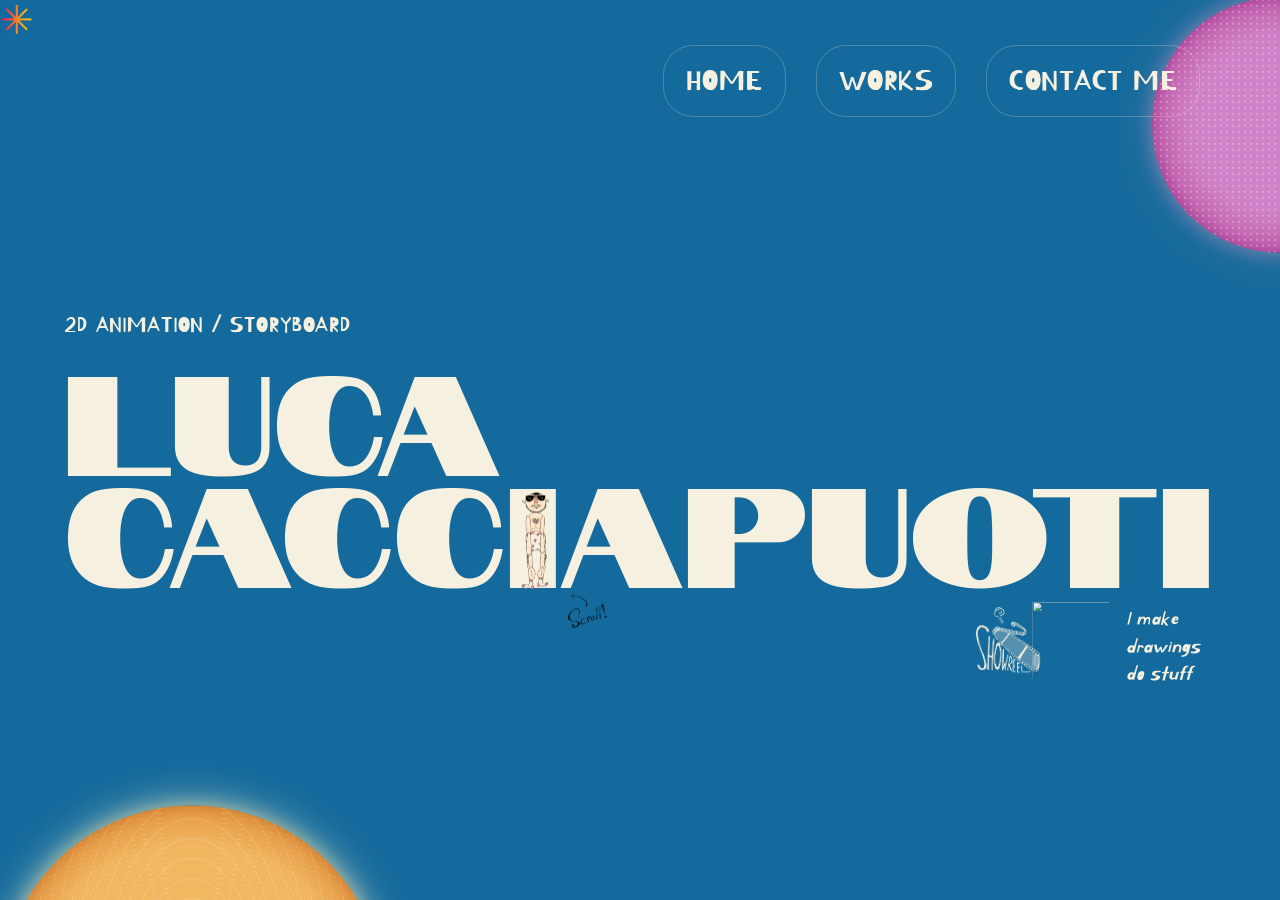
==== commit 6de548bc: "PHONEupdate_home36" ====
--- a/index.html
+++ b/index.html
@@ -605,11 +605,11 @@
             ------------------------- */
 
             .circles-background .entry-large {
-                translate: -100px 0;
+                translate: -600px 0;
             }
 
             .circles-background .entry-medium {
-                translate: -100px -80px;
+                translate: -600px -1080px;
             }
 
             /* -------------------------
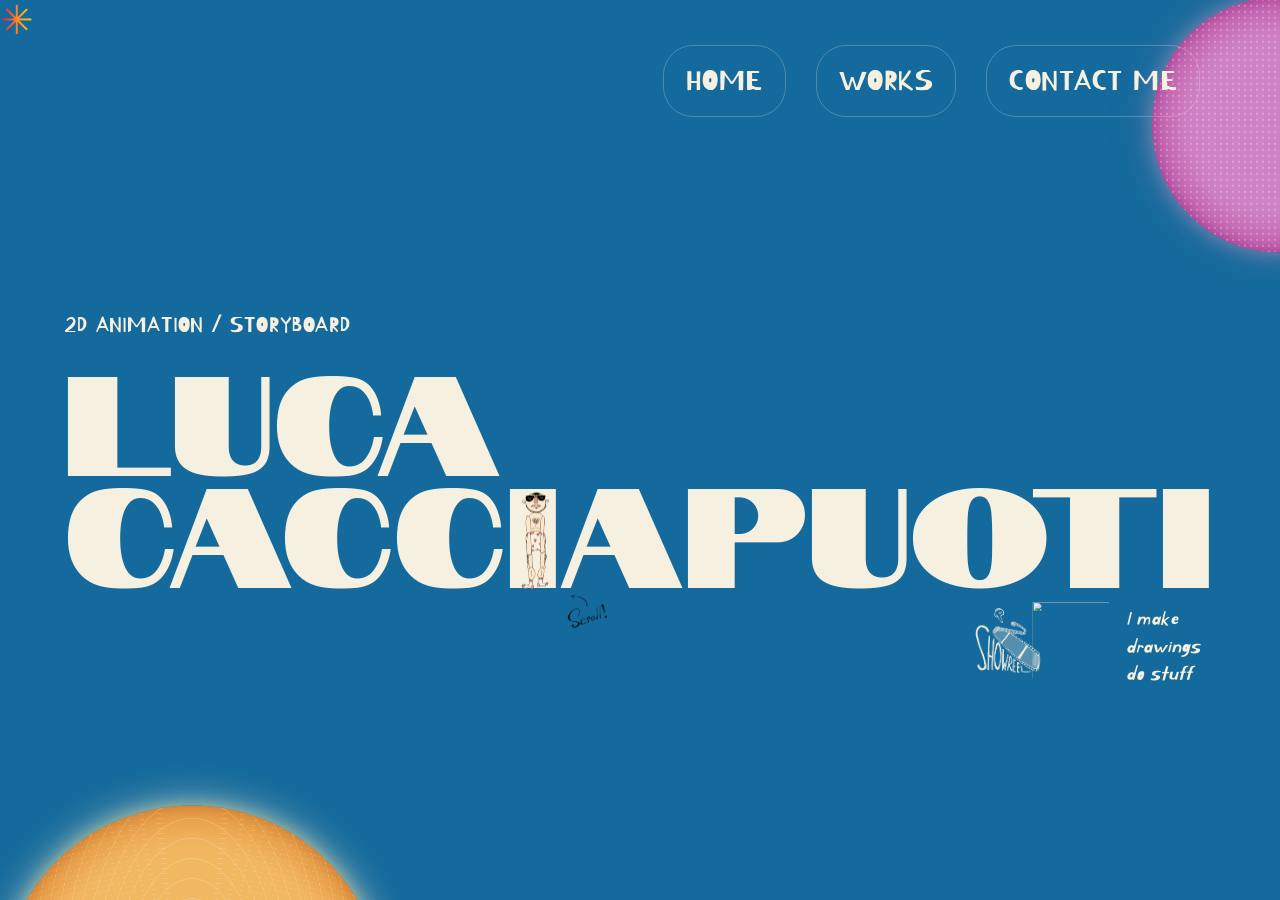
==== commit f4cfeaf6: "PHONEupdate_home37" ====
--- a/index.html
+++ b/index.html
@@ -605,11 +605,11 @@
             ------------------------- */
 
             .circles-background .entry-large {
-                translate: -600px 0;
+                translate: -800px 0;
             }
 
             .circles-background .entry-medium {
-                translate: -600px -1080px;
+                translate: -800px -1080px;
             }
 
             /* -------------------------
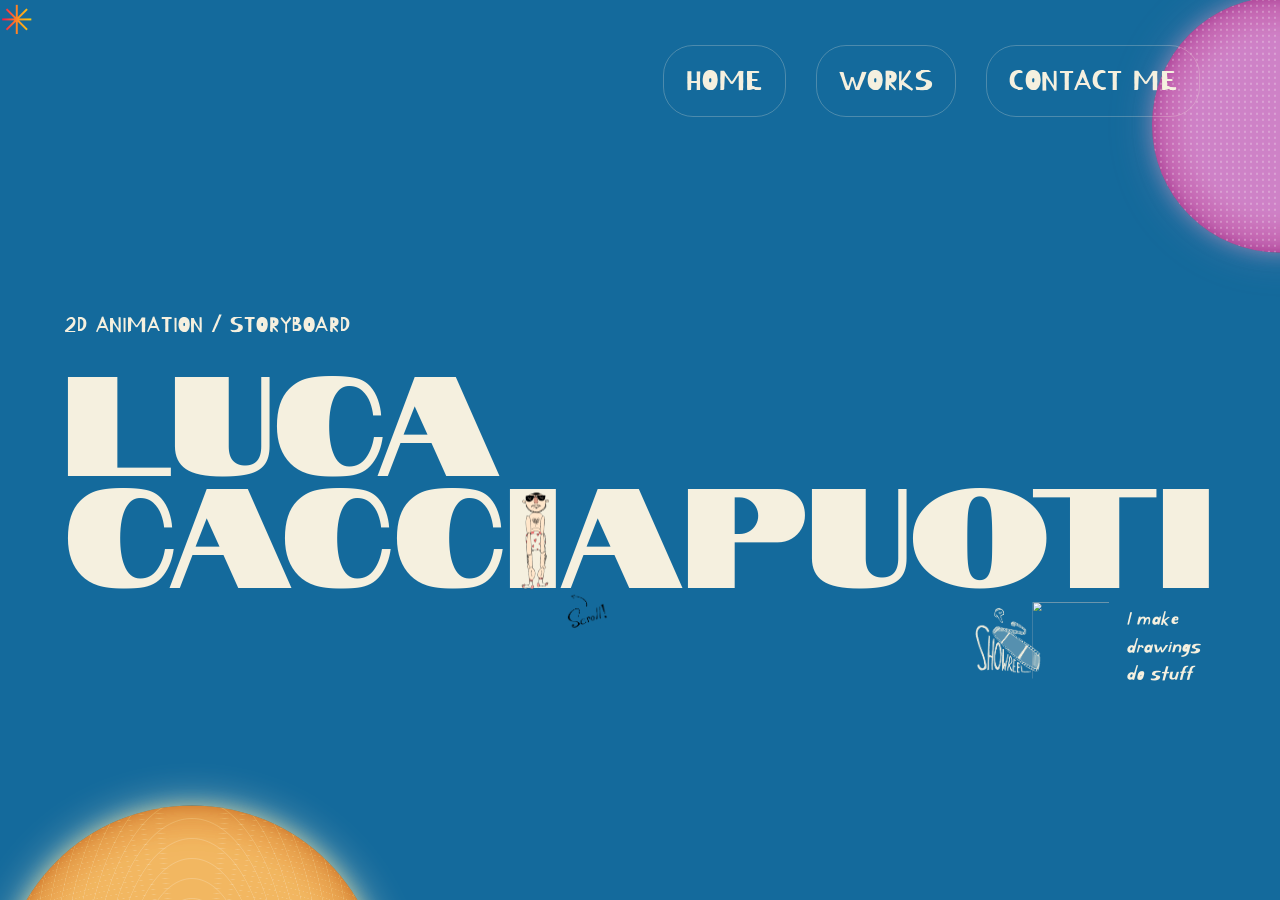
==== commit b8f67815: "PHONEupdate_home38" ====
--- a/index.html
+++ b/index.html
@@ -605,11 +605,11 @@
             ------------------------- */
 
             .circles-background .entry-large {
-                translate: -800px 0;
+                translate: -900px 0;
             }
 
             .circles-background .entry-medium {
-                translate: -800px -1080px;
+                translate: -900px -1130px;
             }
 
             /* -------------------------
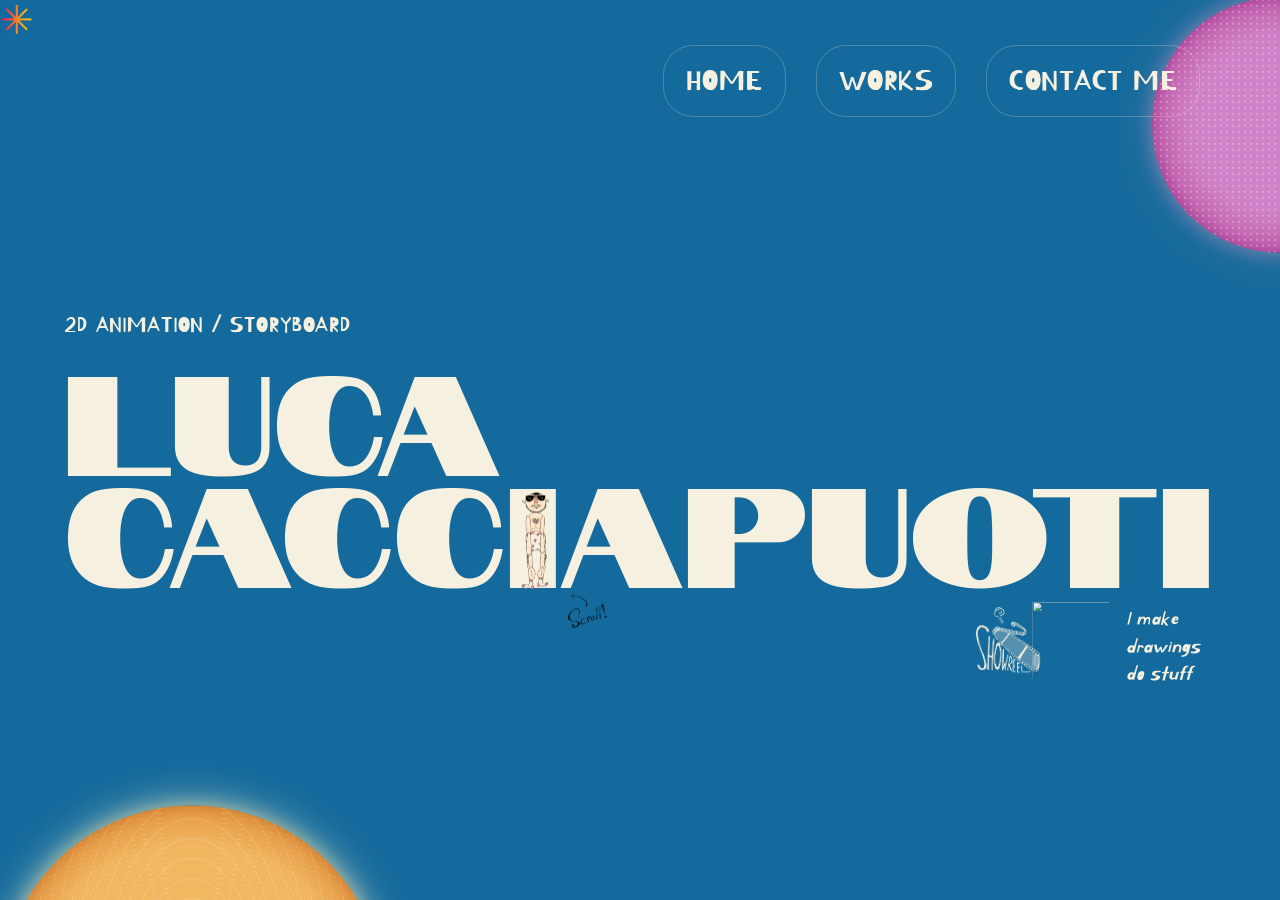
==== commit 1f20a50c: "PHONEupdate_home39" ====
--- a/index.html
+++ b/index.html
@@ -605,11 +605,11 @@
             ------------------------- */
 
             .circles-background .entry-large {
-                translate: -900px 0;
+                translate: -1050px 0;
             }
 
             .circles-background .entry-medium {
-                translate: -900px -1130px;
+                translate: -950px -1130px;
             }
 
             /* -------------------------
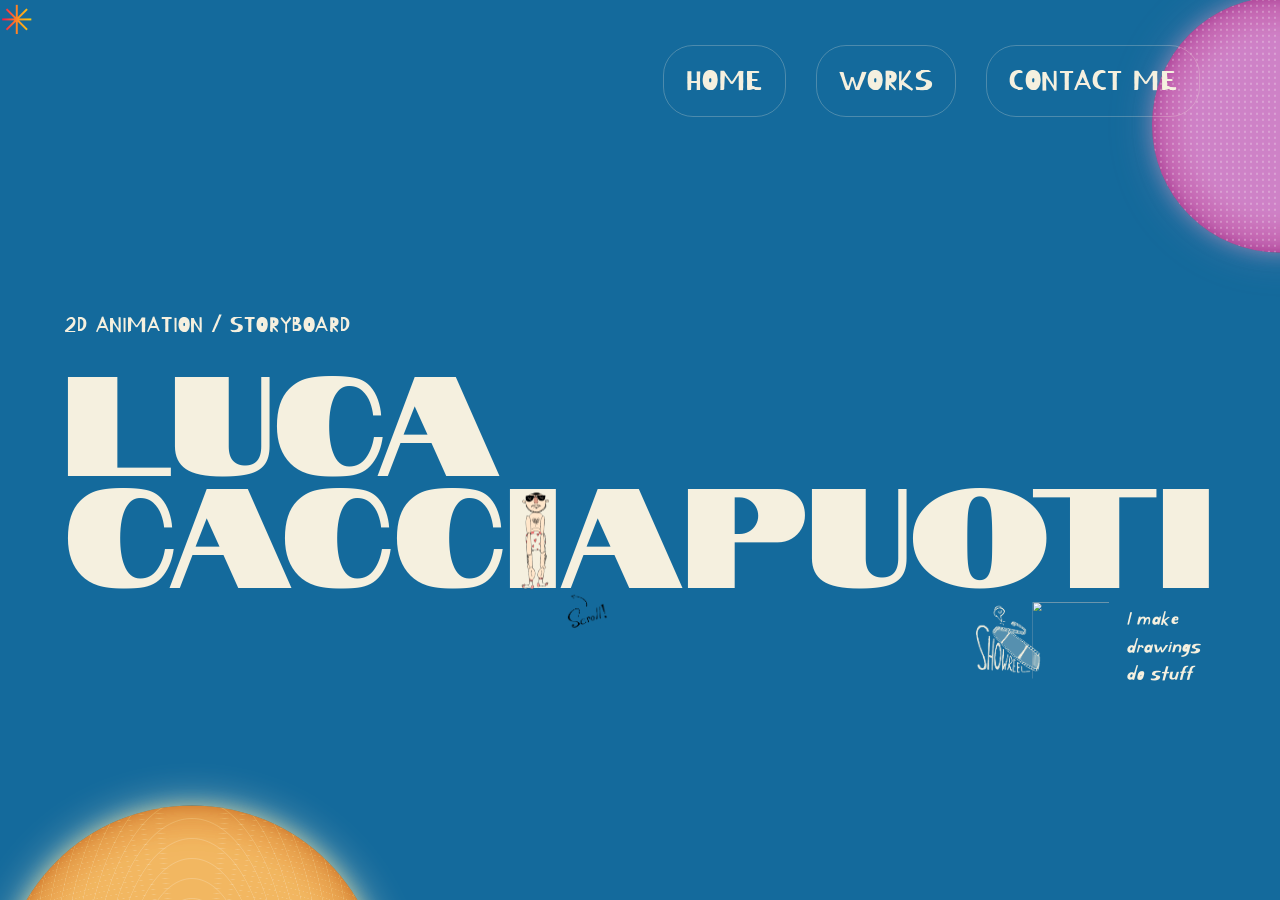
==== commit 4f9e3ed2: "PHONEupdate_home40" ====
--- a/index.html
+++ b/index.html
@@ -324,7 +324,8 @@
             position: absolute;
             box-sizing: border-box;
 
-            width: 62%;
+            /* Cerchi leggermente più piccoli */
+            width: 58%;
             aspect-ratio: 1;
             padding: 0;
 
@@ -372,22 +373,25 @@
             top: calc(60% + 10px) !important;
         }
 
+        /* Cerchio 1: leggermente più in basso */
         .about-photo-1 {
-            top: -20%;
+            top: -15%;
             left: -10%;
             rotate: -8deg;
             z-index: 1;
         }
 
+        /* Cerchio 2: leggermente più in basso */
         .about-photo-2 {
-            top: 8%;
+            top: 13%;
             left: 49%;
             rotate: 6deg;
             z-index: 3;
         }
 
+        /* Cerchio 3: leggermente più in basso */
         .about-photo-3 {
-            top: 58%;
+            top: 63%;
             left: 4%;
             rotate: -3deg;
             z-index: 2;
@@ -441,7 +445,7 @@
             }
 
             .about-photo-card {
-                width: 62%;
+                width: 58%;
                 height: auto;
                 aspect-ratio: 1;
                 padding: 0;
@@ -534,8 +538,6 @@
             }
         }
 
-
-        /* Interruzione del cognome disattivata su desktop */
 
         .mobile-break {
             display: none;
@@ -599,30 +601,21 @@
                 width: 700px !important;
             }
 
-            /* -------------------------
-               POSIZIONE INIZIALE DEI CERCHI
-               Modificabile solo da mobile
-            ------------------------- */
-
+            /* Posizione iniziale dei cerchi, solo mobile */
             .circles-background .entry-large {
                 translate: -1050px 0;
             }
 
             .circles-background .entry-medium {
-                translate: -950px -1130px;
-            }
-
-            /* -------------------------
-               SHOWREEL E ABOUT ME
-            ------------------------- */
-
+                translate: 3950px -1130px;
+            }
+
+            /* Showreel e About Me */
             #scene .name-stack .showreel-button,
             #scene .name-stack .about-me-button {
                 top: 112% !important;
-
                 width: 250px !important;
                 height: 250px !important;
-
                 aspect-ratio: 1;
                 box-sizing: border-box;
             }
@@ -641,13 +634,9 @@
                 height: 145% !important;
             }
 
-            /* -------------------------
-               TAGLINE
-            ------------------------- */
-
+            /* Tagline */
             #scene .hero .tagline {
                 position: relative !important;
-
                 top: 550px !important;
                 left: -200px !important;
                 right: auto !important;
@@ -655,21 +644,14 @@
 
                 width: max-content !important;
                 max-width: 90vw !important;
-
                 margin: 0 !important;
 
                 font-size: 110px !important;
                 line-height: 1.05 !important;
-
                 z-index: 5;
             }
 
-            /* -------------------------
-               PERSONAGGIO - POSIZIONE MOBILE
-               Questi valori sono aggiornati
-               anche durante il trascinamento
-            ------------------------- */
-
+            /* Personaggio: posizione iniziale mobile */
             #scene {
                 --character-mobile-x: 1450px;
                 --character-mobile-y: 685px;
@@ -686,7 +668,6 @@
                 scale: 1.75 !important;
                 transform-origin: top left !important;
 
-                /* Permette di trascinare il personaggio col dito */
                 touch-action: none;
                 user-select: none;
                 -webkit-user-select: none;
@@ -742,7 +723,6 @@
                     <span class="name-copy copy-4" aria-hidden="true">
                         LUCA<br><span class="surname">CACCIA<br class="mobile-break">PUOTI</span>
                     </span>
-
 
                     <!-- Personaggio -->
                     <div id="character" aria-hidden="true">
@@ -788,7 +768,6 @@
                         </div>
 
                     </div>
-
 
                     <!-- Icona animata Showreel -->
                     <button
@@ -806,7 +785,6 @@
                         <img src="images/SR3.webp" alt="" class="showreel-frame-3">
                     </button>
 
-
                     <!-- Icona animata About Me -->
                     <button
                         class="about-me-button"
@@ -825,19 +803,9 @@
 
                 </div>
 
-
                 <div class="scroll-prompt" aria-hidden="true">
-                    <img
-                        src="assets/Scroll/Frame_1.webp"
-                        alt=""
-                        class="scroll-frame frame-one"
-                    >
-
-                    <img
-                        src="assets/Scroll/Frame_2.webp"
-                        alt=""
-                        class="scroll-frame frame-two"
-                    >
+                    <img src="assets/Scroll/Frame_1.webp" alt="" class="scroll-frame frame-one">
+                    <img src="assets/Scroll/Frame_2.webp" alt="" class="scroll-frame frame-two">
                 </div>
 
                 <p class="tagline">I make drawings do stuff</p>
@@ -846,7 +814,6 @@
 
         </div>
     </div>
-
 
     <!-- Navigazione -->
     <nav class="navigation">
@@ -855,32 +822,14 @@
         <a href="contact.html">CONTACT ME</a>
     </nav>
 
-
     <!-- OVERLAY ABOUT ME -->
-    <div
-        class="about-overlay"
-        id="about-overlay"
-        aria-hidden="true"
-        inert
-    >
-        <section
-            class="about-panel"
-            role="dialog"
-            aria-modal="true"
-            aria-labelledby="about-title"
-        >
-
-            <button
-                class="about-close"
-                id="about-close"
-                type="button"
-                aria-label="Close About Me"
-            >&times;</button>
+    <div class="about-overlay" id="about-overlay" aria-hidden="true" inert>
+        <section class="about-panel" role="dialog" aria-modal="true" aria-labelledby="about-title">
+
+            <button class="about-close" id="about-close" type="button" aria-label="Close About Me">&times;</button>
 
             <div class="about-copy">
-
                 <p class="about-eyebrow">A brief introduction</p>
-
                 <h2 id="about-title">Hi! Name's<br>Luca.</h2>
 
                 <p>
@@ -899,11 +848,9 @@
                     and animatics, always putting storytelling and expressive action
                     front and center.
                 </p>
-
             </div>
 
             <div class="about-photos" aria-label="Photos of Luca">
-
                 <div class="about-photo-card about-photo-1">
                     <img src="images/Me-1.webp" alt="Luca">
                 </div>
@@ -915,32 +862,15 @@
                 <div class="about-photo-card about-photo-3">
                     <img src="images/Me-3.webp" alt="Luca">
                 </div>
-
             </div>
 
         </section>
     </div>
 
-
     <!-- OVERLAY SHOWREEL -->
-    <div
-        class="showreel-overlay"
-        id="showreel-overlay"
-        aria-hidden="true"
-        inert
-    >
-        <section
-            class="showreel-player"
-            role="dialog"
-            aria-modal="true"
-            aria-label="Showreel video player"
-        >
-            <button
-                class="showreel-close"
-                id="showreel-close"
-                type="button"
-                aria-label="Close showreel"
-            >&times;</button>
+    <div class="showreel-overlay" id="showreel-overlay" aria-hidden="true" inert>
+        <section class="showreel-player" role="dialog" aria-modal="true" aria-label="Showreel video player">
+            <button class="showreel-close" id="showreel-close" type="button" aria-label="Close showreel">&times;</button>
 
             <iframe
                 id="showreel-video"
@@ -954,10 +884,8 @@
         </section>
     </div>
 
-
     <!-- Cursore personalizzato -->
     <div id="custom-cursor" aria-hidden="true">✳</div>
-
 
     <!-- Script personaggio esistente -->
     <script src="js/character.js"></script>
@@ -996,10 +924,7 @@
         ];
 
         const leggiMs = variabile => {
-            const valore = rootStyle
-                .getPropertyValue(variabile)
-                .trim();
-
+            const valore = rootStyle.getPropertyValue(variabile).trim();
             const numero = parseFloat(valore);
 
             if (!Number.isFinite(numero)) return 0;
@@ -1009,13 +934,7 @@
             return 0;
         };
 
-        cerchi.forEach(({
-            elemento,
-            rotazione,
-            timer,
-            ritardo,
-            animazione
-        }) => {
+        cerchi.forEach(({ elemento, rotazione, timer, ritardo, animazione }) => {
 
             if (!elemento) return;
 
@@ -1023,9 +942,7 @@
             const intervalloRiavvio = leggiMs(timer);
             const ritardoIniziale = leggiMs(ritardo);
 
-            if (durataRotazione <= 0 || intervalloRiavvio <= 0) {
-                return;
-            }
+            if (durataRotazione <= 0 || intervalloRiavvio <= 0) return;
 
             elemento.style.animation = "none";
 
@@ -1040,7 +957,6 @@
                 };
 
                 avviaRotazione();
-
                 setInterval(avviaRotazione, intervalloRiavvio);
 
             }, ritardoIniziale);
@@ -1064,16 +980,13 @@
             let currentFrame = 0;
 
             frames.forEach((frame, index) => {
-                if (frame) {
-                    frame.style.opacity = index === 0 ? "1" : "0";
-                }
+                if (frame) frame.style.opacity = index === 0 ? "1" : "0";
             });
 
             setInterval(() => {
                 frames.forEach((frame, index) => {
                     if (frame) {
-                        frame.style.opacity =
-                            index === currentFrame ? "1" : "0";
+                        frame.style.opacity = index === currentFrame ? "1" : "0";
                     }
                 });
 
@@ -1115,10 +1028,7 @@
 
             character.addEventListener("pointerdown", event => {
 
-                /* Non modificare il comportamento del desktop */
-                if (!mobileQuery.matches || event.pointerType !== "touch") {
-                    return;
-                }
+                if (!mobileQuery.matches || event.pointerType !== "touch") return;
 
                 event.preventDefault();
 
@@ -1128,15 +1038,8 @@
                 startPointerX = event.clientX;
                 startPointerY = event.clientY;
 
-                startCharacterX = readCoordinate(
-                    "--character-mobile-x",
-                    1450
-                );
-
-                startCharacterY = readCoordinate(
-                    "--character-mobile-y",
-                    685
-                );
+                startCharacterX = readCoordinate("--character-mobile-x", 1450);
+                startCharacterY = readCoordinate("--character-mobile-y", 685);
 
                 character.classList.add("is-dragging");
 
@@ -1149,9 +1052,7 @@
 
             character.addEventListener("pointermove", event => {
 
-                if (!dragging || event.pointerId !== pointerId) {
-                    return;
-                }
+                if (!dragging || event.pointerId !== pointerId) return;
 
                 event.preventDefault();
 
@@ -1173,11 +1074,7 @@
 
                 if (!dragging) return;
 
-                if (
-                    event &&
-                    pointerId !== null &&
-                    event.pointerId !== pointerId
-                ) {
+                if (event && pointerId !== null && event.pointerId !== pointerId) {
                     return;
                 }
 
@@ -1189,6 +1086,7 @@
 
             character.addEventListener("pointerup", stopDragging);
             character.addEventListener("pointercancel", stopDragging);
+
             character.addEventListener("lostpointercapture", () => {
                 dragging = false;
                 pointerId = null;
@@ -1207,13 +1105,8 @@
         const showreelClose = document.querySelector("#showreel-close");
         const showreelVideo = document.querySelector("#showreel-video");
 
-        if (
-            showreelButton &&
-            showreelOverlay &&
-            showreelPlayer &&
-            showreelClose &&
-            showreelVideo
-        ) {
+        if (showreelButton && showreelOverlay && showreelPlayer && showreelClose && showreelVideo) {
+
             let showreelPreviousFocus = null;
 
             const openShowreel = () => {
@@ -1224,44 +1117,33 @@
                 showreelOverlay.classList.add("is-open");
 
                 showreelButton.setAttribute("aria-expanded", "true");
-
                 showreelVideo.src = showreelVideo.dataset.src;
 
                 showreelClose.focus();
             };
 
             const closeShowreel = () => {
-                if (!showreelOverlay.classList.contains("is-open")) {
-                    return;
-                }
+                if (!showreelOverlay.classList.contains("is-open")) return;
 
                 showreelOverlay.classList.remove("is-open");
                 showreelOverlay.setAttribute("aria-hidden", "true");
                 showreelOverlay.inert = true;
 
                 showreelButton.setAttribute("aria-expanded", "false");
-
                 showreelVideo.src = "";
 
-                if (showreelPreviousFocus) {
-                    showreelPreviousFocus.focus();
-                }
+                if (showreelPreviousFocus) showreelPreviousFocus.focus();
             };
 
             showreelButton.addEventListener("click", openShowreel);
             showreelClose.addEventListener("click", closeShowreel);
 
             showreelOverlay.addEventListener("click", event => {
-                if (event.target === showreelOverlay) {
-                    closeShowreel();
-                }
+                if (event.target === showreelOverlay) closeShowreel();
             });
 
             document.addEventListener("keydown", event => {
-                if (
-                    event.key === "Escape" &&
-                    showreelOverlay.classList.contains("is-open")
-                ) {
+                if (event.key === "Escape" && showreelOverlay.classList.contains("is-open")) {
                     closeShowreel();
                 }
             });
@@ -1296,14 +1178,11 @@
                 overlay.classList.add("is-open");
 
                 aboutButton.setAttribute("aria-expanded", "true");
-
                 closeButton.focus();
             };
 
             const closeOverlay = () => {
-                if (!overlay.classList.contains("is-open")) {
-                    return;
-                }
+                if (!overlay.classList.contains("is-open")) return;
 
                 overlay.classList.remove("is-open");
                 overlay.setAttribute("aria-hidden", "true");
@@ -1311,25 +1190,18 @@
 
                 aboutButton.setAttribute("aria-expanded", "false");
 
-                if (previousFocus) {
-                    previousFocus.focus();
-                }
+                if (previousFocus) previousFocus.focus();
             };
 
             aboutButton.addEventListener("click", openOverlay);
             closeButton.addEventListener("click", closeOverlay);
 
             overlay.addEventListener("click", event => {
-                if (event.target === overlay) {
-                    closeOverlay();
-                }
+                if (event.target === overlay) closeOverlay();
             });
 
             document.addEventListener("keydown", event => {
-                if (
-                    event.key === "Escape" &&
-                    overlay.classList.contains("is-open")
-                ) {
+                if (event.key === "Escape" && overlay.classList.contains("is-open")) {
                     closeOverlay();
                 }
             });
@@ -1348,17 +1220,10 @@
                 const first = focusable[0];
                 const last = focusable[focusable.length - 1];
 
-                if (
-                    event.shiftKey &&
-                    document.activeElement === first
-                ) {
+                if (event.shiftKey && document.activeElement === first) {
                     event.preventDefault();
                     last.focus();
-
-                } else if (
-                    !event.shiftKey &&
-                    document.activeElement === last
-                ) {
+                } else if (!event.shiftKey && document.activeElement === last) {
                     event.preventDefault();
                     first.focus();
                 }
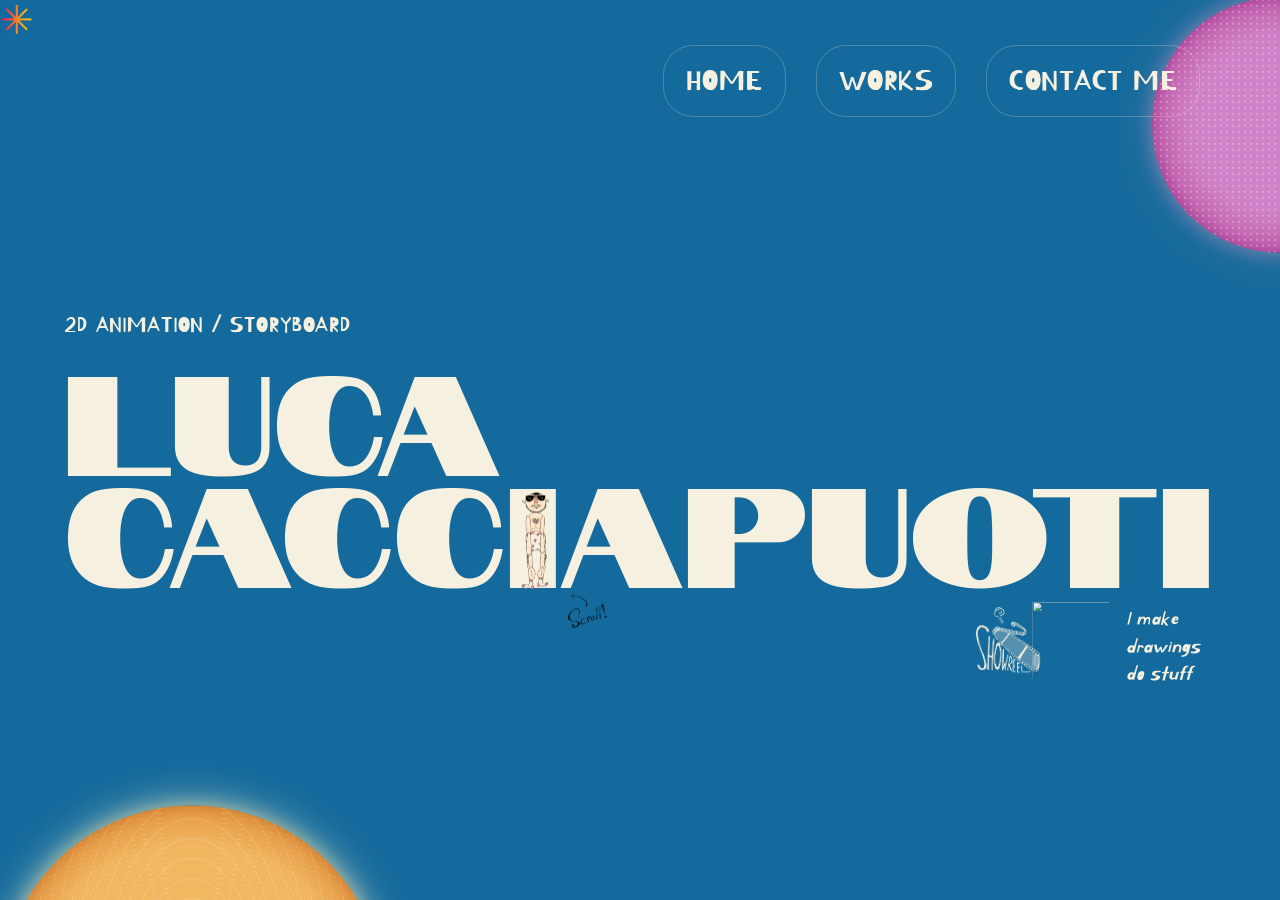
==== commit d8604574: "PHONEupdate_home41" ====
--- a/index.html
+++ b/index.html
@@ -683,6 +683,12 @@
 
             #scene .name-stack #character.is-dragging {
                 cursor: grabbing;
+            }
+
+            /* Me-1 viene ingrandita per non essere tagliata dal cerchio */
+            .about-photo-1 img {
+                transform: scale(1.15);
+                object-fit: cover;
             }
         }
 
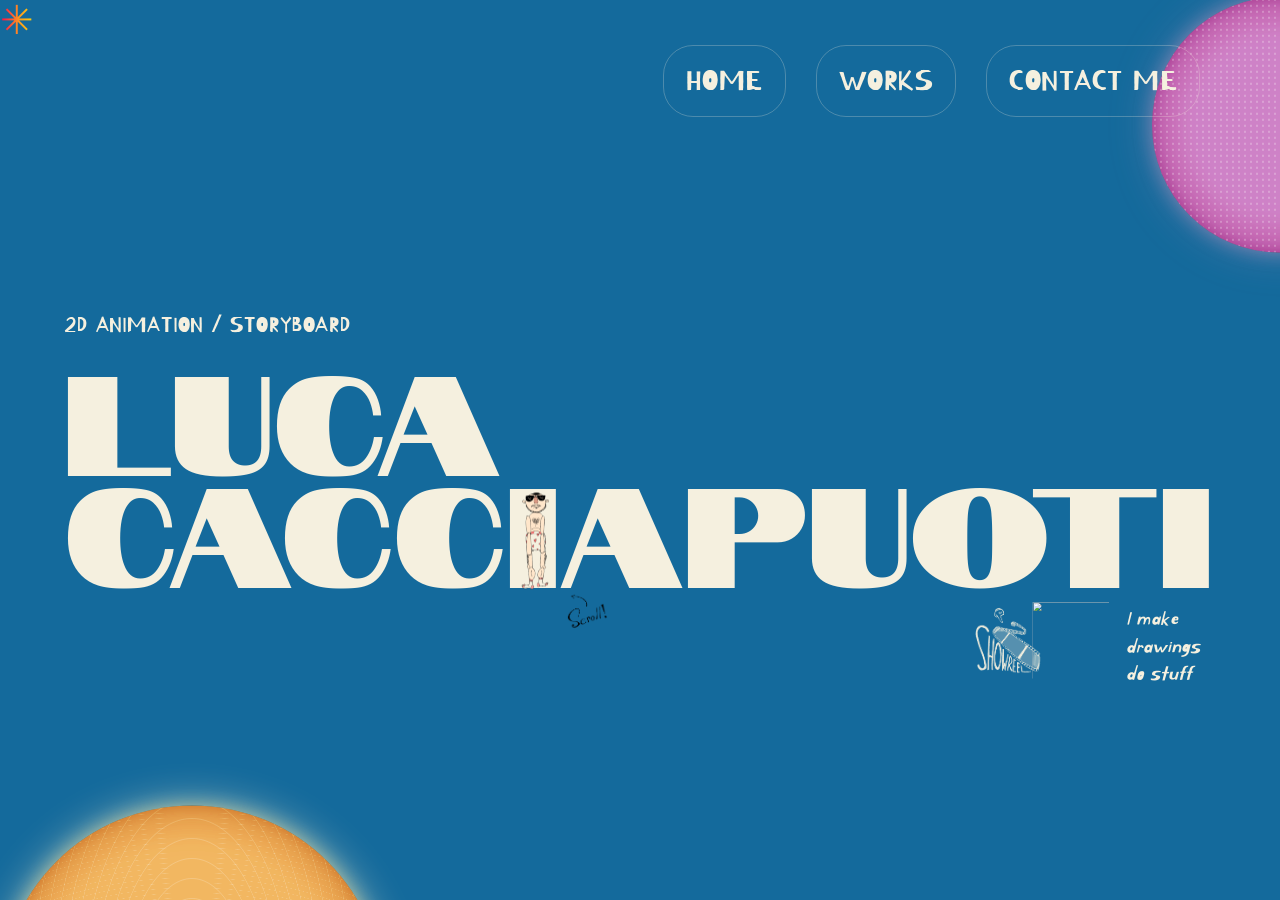
==== commit a870e5ba: "PHONEupdate_home42" ====
--- a/index.html
+++ b/index.html
@@ -459,8 +459,8 @@
                 right: auto !important;
                 bottom: auto !important;
 
-                width: 100% !important;
-                height: 100% !important;
+                width: 130% !important;
+                height: 130% !important;
 
                 transform: translate(-50%, -50%) !important;
             }
